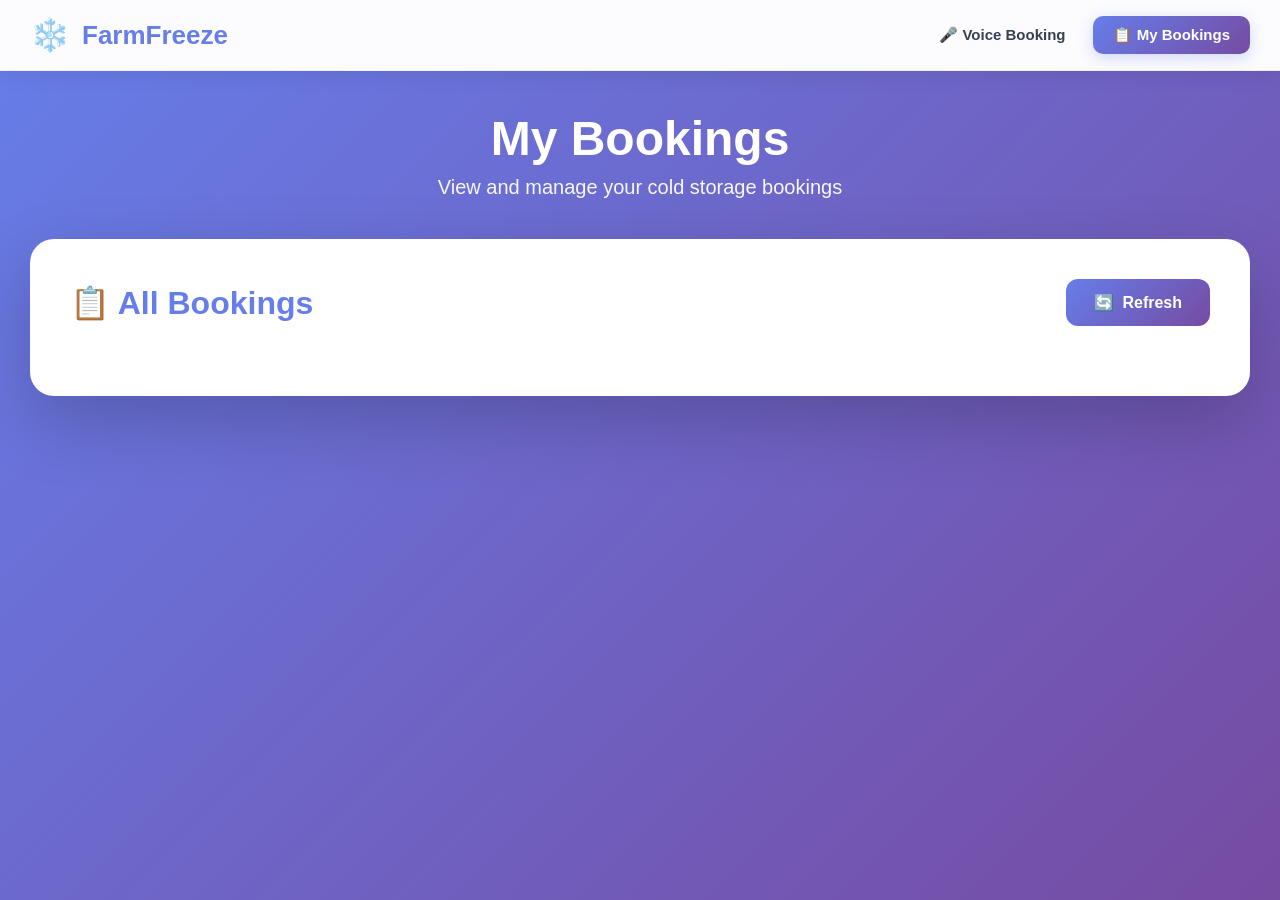
==== frontend/pages/bookings.html @ e1ba5f48 "enhance in the ai response and code added for frontend" ====
<!DOCTYPE html>
<html lang="en">
<head>
    <meta charset="UTF-8">
    <meta name="viewport" content="width=device-width, initial-scale=1.0">
    <title>FarmFreeze - My Bookings</title>
    <link rel="stylesheet" href="../css/styles-common.css">
    <style>
        /* Bookings-specific styles */
        .bookings-card {
            background: white;
            border-radius: 24px;
            padding: 40px;
            box-shadow: 0 25px 70px rgba(0, 0, 0, 0.2);
        }

        .bookings-header {
            display: flex;
            justify-content: space-between;
            align-items: center;
            margin-bottom: 30px;
        }

        .bookings-header h2 {
            color: var(--primary);
            font-size: 32px;
        }

        /* Bookings List */
        .bookings-list {
            display: grid;
            gap: 20px;
        }

        .booking-card {
            border: 2px solid var(--gray-200);
            background: white;
            padding: 25px;
            border-radius: 16px;
            transition: all 0.3s ease;
            box-shadow: 0 2px 8px rgba(0, 0, 0, 0.05);
        }

        .booking-card:hover {
            border-color: var(--primary);
            box-shadow: 0 8px 25px rgba(102, 126, 234, 0.15);
            transform: translateY(-3px);
        }

        .booking-header {
            display: flex;
            justify-content: space-between;
            align-items: center;
            margin-bottom: 20px;
            flex-wrap: wrap;
            gap: 15px;
        }

        .booking-ref {
            font-size: 22px;
            font-weight: 700;
            color: var(--primary);
        }

        .status-badge {
            padding: 8px 16px;
            border-radius: 15px;
            font-size: 12px;
            font-weight: 700;
            text-transform: uppercase;
            background: #d1fae5;
            color: #065f46;
        }

        .empty-state {
            text-align: center;
            padding: 60px 20px;
            color: #666;
        }

        .empty-state-icon {
            font-size: 80px;
            margin-bottom: 20px;
        }

        .empty-state h3 {
            font-size: 24px;
            color: #333;
            margin-bottom: 10px;
        }

        .empty-state p {
            font-size: 16px;
            margin-bottom: 30px;
        }

        /* Stats */
        .stats-grid {
            display: grid;
            grid-template-columns: repeat(auto-fit, minmax(200px, 1fr));
            gap: 20px;
            margin-bottom: 30px;
        }

        .stat-card {
            background: linear-gradient(135deg, var(--primary) 0%, var(--secondary) 100%);
            color: white;
            padding: 25px;
            border-radius: 16px;
            text-align: center;
        }

        .stat-value {
            font-size: 36px;
            font-weight: 700;
            margin-bottom: 8px;
        }

        .stat-label {
            font-size: 14px;
            opacity: 0.9;
            text-transform: uppercase;
        }

        @media (max-width: 768px) {
            .bookings-header {
                flex-direction: column;
                align-items: flex-start;
                gap: 15px;
            }
            
            .bookings-header h2 {
                font-size: 26px;
            }
            
            .stats-grid {
                grid-template-columns: repeat(2, 1fr);
            }
            
            .stat-value {
                font-size: 28px;
            }
            
            .stat-label {
                font-size: 12px;
            }
            
            .booking-card {
                padding: 20px;
            }
            
            .booking-ref {
                font-size: 18px;
            }
        }
        
        @media (max-width: 480px) {
            .bookings-card {
                padding: 20px;
                border-radius: 16px;
            }
            
            .bookings-header h2 {
                font-size: 22px;
            }
            
            .stats-grid {
                grid-template-columns: 1fr;
                gap: 15px;
            }
            
            .stat-card {
                padding: 20px;
            }
            
            .booking-card {
                padding: 15px;
            }
            
            .booking-ref {
                font-size: 16px;
            }
            
            .status-badge {
                font-size: 11px;
                padding: 6px 12px;
            }
        }
    </style>
</head>
<body>
    <!-- Navigation -->
    <nav class="navbar">
        <div class="navbar-container">
            <a href="/" class="navbar-brand">
                <span class="brand-icon">❄️</span>
                <span>FarmFreeze</span>
            </a>
            <div class="navbar-menu">
                <a href="/" class="nav-link">🎤 Voice Booking</a>
                <a href="/bookings" class="nav-link active">📋 My Bookings</a>
            </div>
        </div>
    </nav>

    <div class="container">
        <!-- Header -->
        <div style="text-align: center; color: white; margin-bottom: 40px;">
            <h1 style="font-size: 48px; font-weight: 700; margin-bottom: 10px;">My Bookings</h1>
            <p style="font-size: 20px; opacity: 0.95;">View and manage your cold storage bookings</p>
        </div>

        <!-- Bookings Card -->
        <div class="bookings-card">
            <div class="bookings-header">
                <h2>📋 All Bookings</h2>
                <button id="refreshBtn" class="btn btn-primary">
                    <span>🔄</span>
                    <span>Refresh</span>
                </button>
            </div>

            <!-- Stats -->
            <div id="statsGrid" class="stats-grid" style="display: none;"></div>

            <!-- Bookings List -->
            <div id="bookingsList" class="bookings-list"></div>
        </div>
    </div>

    <!-- Loading Overlay -->
    <div id="loadingOverlay" class="loading-overlay">
        <div class="spinner"></div>
        <div class="loading-text">Loading bookings...</div>
    </div>

    <script>
        const API_URL = 'http://localhost:8001/api/v1';

        function showLoading() {
            document.getElementById('loadingOverlay').classList.add('show');
        }

        function hideLoading() {
            document.getElementById('loadingOverlay').classList.remove('show');
        }

        // Load Bookings
        async function loadBookings() {
            showLoading();
            try {
                const res = await fetch(`${API_URL}/bookings`);
                if (!res.ok) throw new Error('Failed to load bookings');
                
                const bookings = await res.json();
                displayBookings(bookings);
            } catch (err) {
                console.error('Error:', err);
                alert('❌ Error loading bookings: ' + err.message);
            } finally {
                hideLoading();
            }
        }

        // Display Bookings
        function displayBookings(bookings) {
            const list = document.getElementById('bookingsList');
            const statsGrid = document.getElementById('statsGrid');

            if (!bookings || bookings.length === 0) {
                list.innerHTML = `
                    <div class="empty-state">
                        <div class="empty-state-icon">📭</div>
                        <h3>No Bookings Yet</h3>
                        <p>You haven't made any bookings. Start by recording your storage requirements!</p>
                        <a href="/" class="btn btn-secondary">
                            <span>🎤</span>
                            <span>Make a Booking</span>
                        </a>
                    </div>
                `;
                statsGrid.style.display = 'none';
                return;
            }

            // Calculate stats
            const totalBookings = bookings.length;
            const totalQuantity = bookings.reduce((sum, b) => sum + parseFloat(b.quantity_kg || 0), 0);
            const totalCost = bookings.reduce((sum, b) => sum + parseFloat(b.total_cost || 0), 0);
            const confirmedBookings = bookings.filter(b => b.status === 'confirmed').length;

            // Display stats
            statsGrid.style.display = 'grid';
            statsGrid.innerHTML = `
                <div class="stat-card">
                    <div class="stat-value">${totalBookings}</div>
                    <div class="stat-label">Total Bookings</div>
                </div>
                <div class="stat-card">
                    <div class="stat-value">${totalQuantity >= 1000 ? (totalQuantity / 1000).toFixed(1) + 'T' : totalQuantity.toFixed(0) + ' kg'}</div>
                    <div class="stat-label">Total Quantity</div>
                </div>
                <div class="stat-card">
                    <div class="stat-value">₹${totalCost.toFixed(0)}</div>
                    <div class="stat-label">Total Cost</div>
                </div>
                <div class="stat-card">
                    <div class="stat-value">${confirmedBookings}</div>
                    <div class="stat-label">Confirmed</div>
                </div>
            `;

            // Display bookings
            list.innerHTML = bookings.map(b => `
                <div class="booking-card">
                    <div class="booking-header">
                        <div class="booking-ref">📋 ${b.booking_reference}</div>
                        <div class="status-badge">${b.status}</div>
                    </div>
                    <div style="background: #f9fafb; padding: 20px; border-radius: 12px; margin: 15px 0;">
                        <div style="display: grid; grid-template-columns: repeat(2, 1fr); gap: 15px; margin-bottom: 15px;">
                            <div>
                                <div style="font-size: 12px; color: #6b7280; text-transform: uppercase; font-weight: 600; margin-bottom: 5px;">🏪 Storage Facility</div>
                                <div style="font-size: 16px; font-weight: 600; color: #111827;">${b.cold_storage_name}</div>
                            </div>
                            <div>
                                <div style="font-size: 12px; color: #6b7280; text-transform: uppercase; font-weight: 600; margin-bottom: 5px;">🌾 Crop Type</div>
                                <div style="font-size: 16px; font-weight: 600; color: #111827;">${b.crop_type || 'Not specified'}</div>
                            </div>
                        </div>
                        <div style="display: grid; grid-template-columns: repeat(4, 1fr); gap: 15px;">
                            <div style="text-align: center; padding: 12px; background: white; border-radius: 8px;">
                                <div style="font-size: 11px; color: #6b7280; text-transform: uppercase; margin-bottom: 5px;">Quantity</div>
                                <div style="font-size: 18px; font-weight: 700; color: #667eea;">${b.quantity_kg} kg</div>
                            </div>
                            <div style="text-align: center; padding: 12px; background: white; border-radius: 8px;">
                                <div style="font-size: 11px; color: #6b7280; text-transform: uppercase; margin-bottom: 5px;">Date</div>
                                <div style="font-size: 18px; font-weight: 700; color: #667eea;">${new Date(b.booking_date).toLocaleDateString('en-GB', {day: '2-digit', month: 'short'})}</div>
                            </div>
                            <div style="text-align: center; padding: 12px; background: white; border-radius: 8px;">
                                <div style="font-size: 11px; color: #6b7280; text-transform: uppercase; margin-bottom: 5px;">Duration</div>
                                <div style="font-size: 18px; font-weight: 700; color: #667eea;">${b.duration_days} days</div>
                            </div>
                            <div style="text-align: center; padding: 12px; background: white; border-radius: 8px;">
                                <div style="font-size: 11px; color: #6b7280; text-transform: uppercase; margin-bottom: 5px;">Cost</div>
                                <div style="font-size: 18px; font-weight: 700; color: #10b981;">₹${b.total_cost.toFixed(2)}</div>
                            </div>
                        </div>
                    </div>
                </div>
            `).join('');
        }

        // Refresh button
        document.getElementById('refreshBtn').addEventListener('click', loadBookings);

        // Load bookings on page load
        loadBookings();

        console.log('✅ FarmFreeze Bookings Page Ready');
    </script>
</body>
</html>
---- frontend/css/styles-common.css ----
/* Common Styles for FarmFreeze */
* {
    margin: 0;
    padding: 0;
    box-sizing: border-box;
}

:root {
    --primary: #667eea;
    --primary-dark: #5568d3;
    --secondary: #764ba2;
    --success: #10b981;
    --danger: #ef4444;
    --warning: #f59e0b;
    --gray-50: #f9fafb;
    --gray-100: #f3f4f6;
    --gray-200: #e5e7eb;
    --gray-300: #d1d5db;
    --gray-400: #9ca3af;
    --gray-500: #6b7280;
    --gray-600: #4b5563;
    --gray-700: #374151;
    --gray-800: #1f2937;
    --gray-900: #111827;
}

body {
    font-family: 'Inter', -apple-system, BlinkMacSystemFont, 'Segoe UI', Roboto, sans-serif;
    background: linear-gradient(135deg, var(--primary) 0%, var(--secondary) 100%);
    min-height: 100vh;
    color: var(--gray-900);
}

/* Professional Navbar */
.navbar {
    background: rgba(255, 255, 255, 0.98);
    backdrop-filter: blur(10px);
    box-shadow: 0 4px 20px rgba(0, 0, 0, 0.08);
    position: sticky;
    top: 0;
    z-index: 1000;
    border-bottom: 1px solid rgba(102, 126, 234, 0.1);
}

.navbar-container {
    max-width: 1400px;
    margin: 0 auto;
    padding: 0 30px;
    display: flex;
    justify-content: space-between;
    align-items: center;
    height: 70px;
}

.navbar-brand {
    display: flex;
    align-items: center;
    gap: 12px;
    text-decoration: none;
    font-size: 26px;
    font-weight: 700;
    color: var(--primary);
    transition: transform 0.3s;
}

.navbar-brand:hover {
    transform: scale(1.05);
}

.brand-icon {
    font-size: 32px;
}

.navbar-menu {
    display: flex;
    align-items: center;
    gap: 8px;
}

.nav-link {
    padding: 10px 20px;
    border-radius: 10px;
    text-decoration: none;
    font-weight: 600;
    font-size: 15px;
    transition: all 0.3s;
    display: flex;
    align-items: center;
    gap: 8px;
    color: var(--gray-700);
}

.nav-link:hover {
    background: var(--gray-100);
    color: var(--primary);
}

.nav-link.active {
    background: linear-gradient(135deg, var(--primary) 0%, var(--secondary) 100%);
    color: white;
    box-shadow: 0 4px 15px rgba(102, 126, 234, 0.3);
}

/* Container */
.container {
    max-width: 1400px;
    margin: 0 auto;
    padding: 40px 30px;
}

/* Cards */
.card {
    background: white;
    border-radius: 20px;
    padding: 40px;
    box-shadow: 0 10px 40px rgba(0, 0, 0, 0.1);
    margin-bottom: 30px;
}

/* Buttons */
.btn {
    padding: 14px 28px;
    border: none;
    border-radius: 12px;
    font-size: 16px;
    font-weight: 600;
    cursor: pointer;
    transition: all 0.3s;
    display: inline-flex;
    align-items: center;
    gap: 8px;
    text-decoration: none;
}

.btn-primary {
    background: linear-gradient(135deg, var(--primary) 0%, var(--secondary) 100%);
    color: white;
}

.btn-primary:hover {
    transform: translateY(-2px);
    box-shadow: 0 8px 25px rgba(102, 126, 234, 0.4);
}

.btn-success {
    background: var(--success);
    color: white;
}

.btn-success:hover {
    background: #059669;
    transform: translateY(-2px);
    box-shadow: 0 8px 25px rgba(16, 185, 129, 0.4);
}

.btn-secondary {
    background: var(--gray-100);
    color: var(--gray-700);
}

.btn-secondary:hover {
    background: var(--gray-200);
}

/* Loading */
.loading-overlay {
    display: none;
    position: fixed;
    top: 0;
    left: 0;
    right: 0;
    bottom: 0;
    background: rgba(0, 0, 0, 0.85);
    z-index: 9999;
    align-items: center;
    justify-content: center;
    flex-direction: column;
}

.loading-overlay.show {
    display: flex;
}

.spinner {
    width: 70px;
    height: 70px;
    border: 6px solid rgba(255, 255, 255, 0.3);
    border-top-color: white;
    border-radius: 50%;
    animation: spin 1s linear infinite;
}

@keyframes spin {
    to { transform: rotate(360deg); }
}

.loading-text {
    color: white;
    margin-top: 25px;
    font-size: 20px;
    font-weight: 600;
}

/* Responsive */
@media (max-width: 768px) {
    .navbar-container {
        padding: 0 20px;
        height: auto;
        flex-direction: column;
        gap: 15px;
        padding-top: 15px;
        padding-bottom: 15px;
    }
    
    .navbar-brand {
        font-size: 22px;
    }
    
    .brand-icon {
        font-size: 26px;
    }
    
    .navbar-menu {
        gap: 5px;
        width: 100%;
        justify-content: center;
    }
    
    .nav-link {
        padding: 8px 12px;
        font-size: 14px;
        flex: 1;
        justify-content: center;
    }
    
    .container {
        padding: 20px 15px;
    }
    
    .card {
        padding: 25px 20px;
    }
    
    .btn {
        padding: 12px 20px;
        font-size: 14px;
    }
}

@media (max-width: 480px) {
    .navbar-brand {
        font-size: 20px;
    }
    
    .brand-icon {
        font-size: 24px;
    }
    
    .nav-link {
        font-size: 13px;
        padding: 8px 10px;
    }
    
    .container {
        padding: 15px 10px;
    }
    
    .card {
        padding: 20px 15px;
        border-radius: 16px;
    }
}
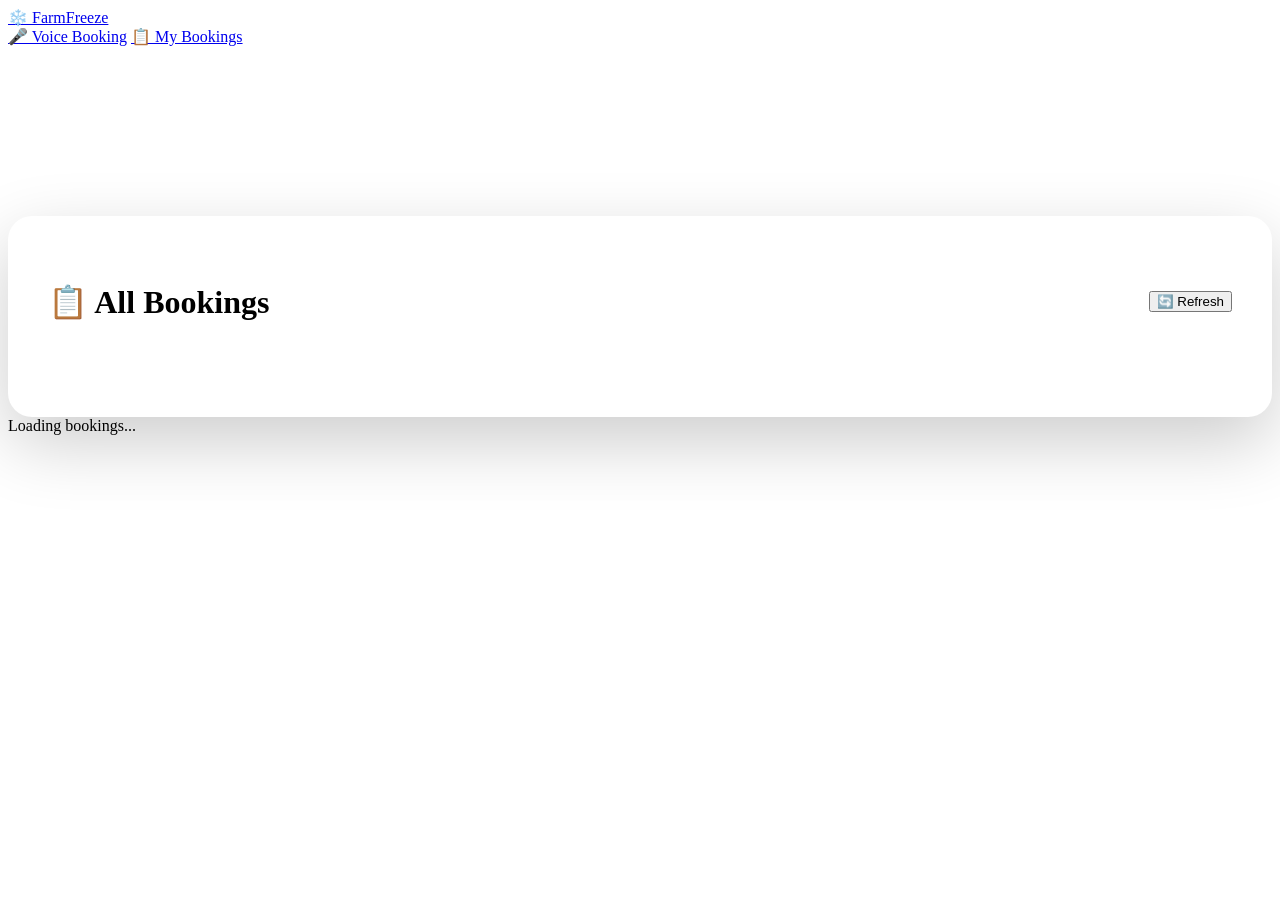
==== commit f3496745: "updated" ====
--- a/frontend/pages/bookings.html
+++ b/frontend/pages/bookings.html
@@ -4,7 +4,7 @@
     <meta charset="UTF-8">
     <meta name="viewport" content="width=device-width, initial-scale=1.0">
     <title>FarmFreeze - My Bookings</title>
-    <link rel="stylesheet" href="../css/styles-common.css">
+    <link rel="stylesheet" href="/css/styles-common.css">
     <style>
         /* Bookings-specific styles */
         .bookings-card {
@@ -235,7 +235,7 @@
     </div>
 
     <script>
-        const API_URL = 'http://localhost:8001/api/v1';
+        const API_URL = 'http://localhost:8000/api/v1';
 
         function showLoading() {
             document.getElementById('loadingOverlay').classList.add('show');
